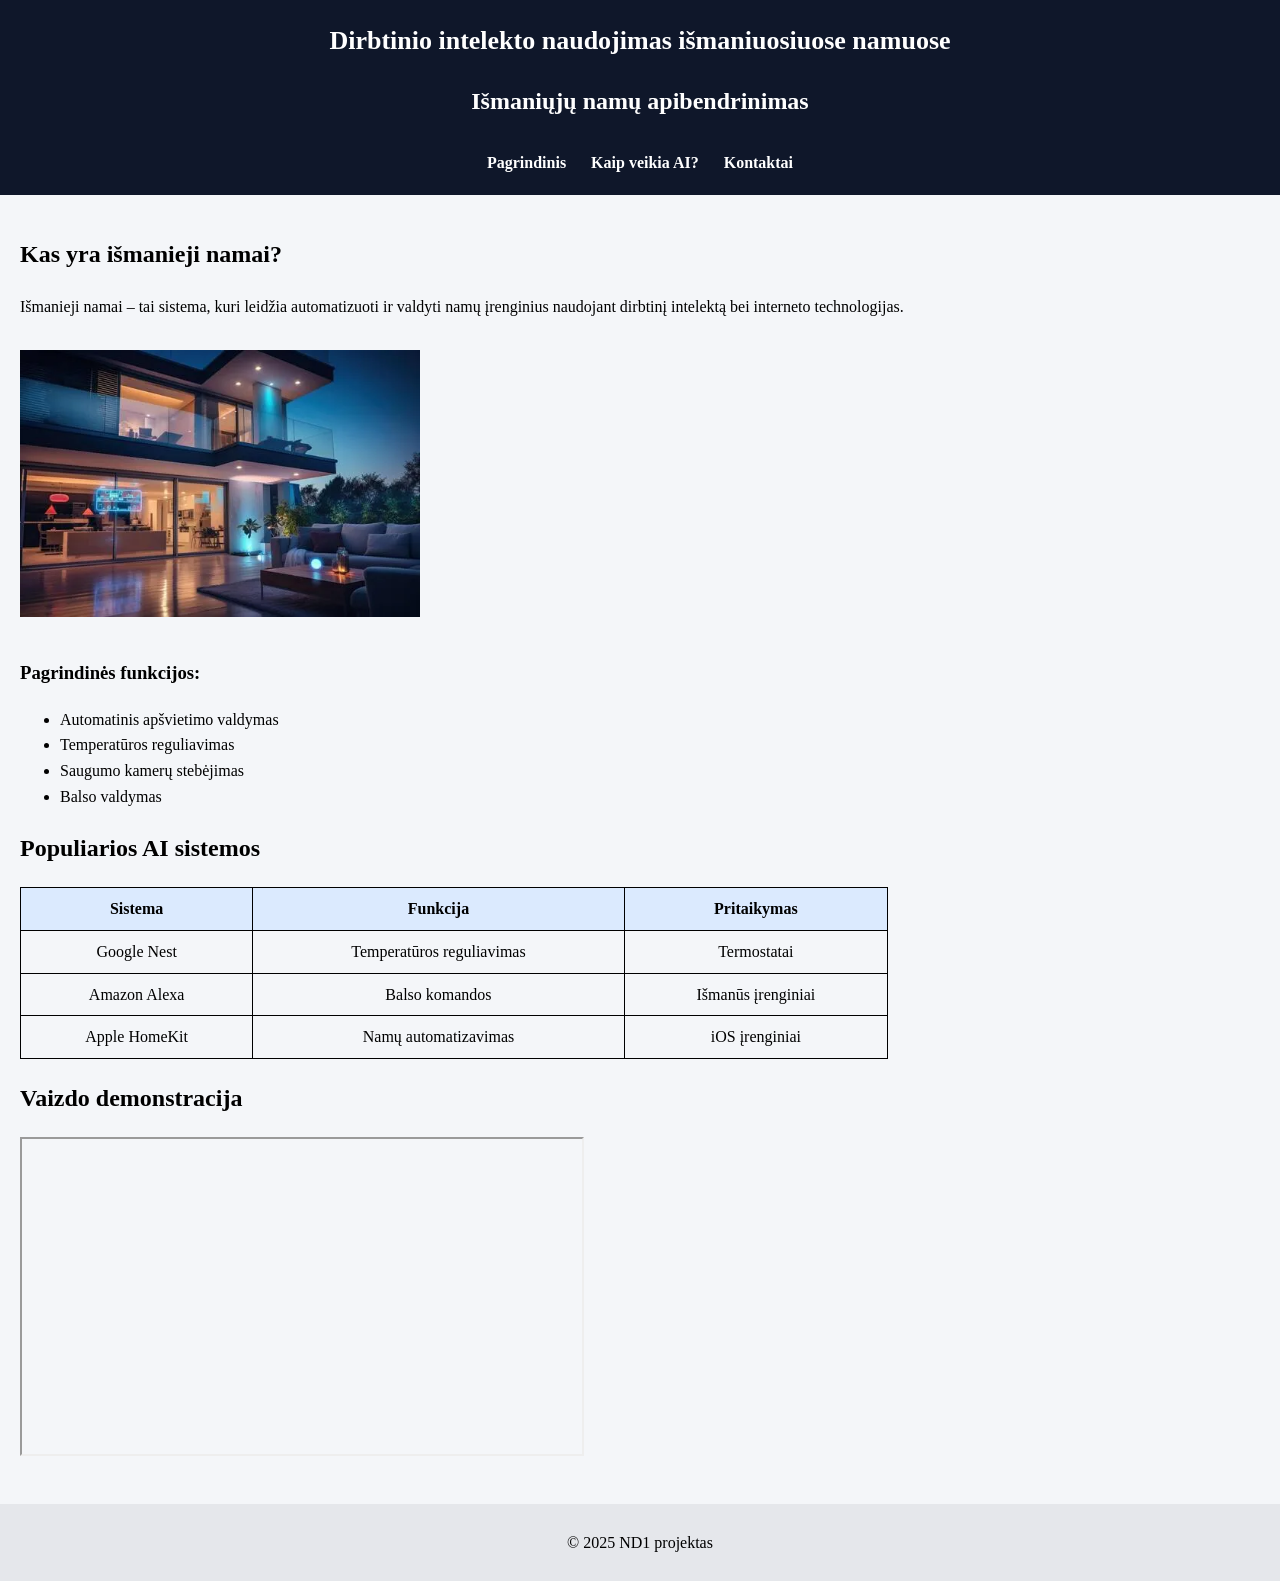
==== index.html @ 7b3bb09f "Add files via upload" ====
<!DOCTYPE html>
<html lang="lt">
<head>
    <meta charset="UTF-8">
    <meta name="description" content="Dirbtinio intelekto naudojimas išmaniuosiuose namuose">
    <meta name="keywords" content="AI, išmanieji namai, smart home">
    <meta name="author" content="Vardas Pavardė">
    <meta name="viewport" content="width=device-width, initial-scale=1.0">

    <title>AI išmaniuosiuose namuose | Pagrindinis</title>

    <link rel="stylesheet" href="css/style.css">
</head>

<body>

<header class="site-header">
    <div class="site-title">
        <h1>Dirbtinio intelekto naudojimas išmaniuosiuose namuose</h1>
    </div>
    <h2>Išmaniųjų namų apibendrinimas</h2>
    <nav>
        <ul class="navbar">
            <li><a href="index.html">Pagrindinis</a></li>
            <li><a href="apie.html">Kaip veikia AI?</a></li>
            <li><a href="kontaktai.html">Kontaktai</a></li>
        </ul>
    </nav>
</header>

<main>

<section>
    <h2>Kas yra išmanieji namai?</h2>
    <p>
        Išmanieji namai – tai sistema, kuri leidžia automatizuoti ir valdyti namų įrenginius 
        naudojant dirbtinį intelektą bei interneto technologijas.
    </p>

    <img src="images/smart_home.jpg" alt="Dirbtinio intelekto valdoma išmaniojo namo sistema" class="main-img">

    <h3>Pagrindinės funkcijos:</h3>
    <ul>
        <li>Automatinis apšvietimo valdymas</li>
        <li>Temperatūros reguliavimas</li>
        <li>Saugumo kamerų stebėjimas</li>
        <li>Balso valdymas</li>
    </ul>
</section>

<section>
    <h2>Populiarios AI sistemos</h2>

    <table>
        <thead>
            <tr>
                <th>Sistema</th>
                <th>Funkcija</th>
                <th>Pritaikymas</th>
            </tr>
        </thead>
        <tbody>
            <tr>
                <td>Google Nest</td>
                <td>Temperatūros reguliavimas</td>
                <td>Termostatai</td>
            </tr>
            <tr>
                <td>Amazon Alexa</td>
                <td>Balso komandos</td>
                <td>Išmanūs įrenginiai</td>
            </tr>
            <tr>
                <td>Apple HomeKit</td>
                <td>Namų automatizavimas</td>
                <td>iOS įrenginiai</td>
            </tr>
        </tbody>
    </table>
</section>

<section>
    <h2>Vaizdo demonstracija</h2>
    <iframe width="560" height="315"
        src="https://www.youtube.com/embed/dftKArsWaCs?si=9Y2z4HfXGYEEcBaP"
        title="YouTube video player" 
        allow="accelerometer; autoplay; clipboard-write; encrypted-media; gyroscope; picture-in-picture; web-share"
        referrerpolicy="strict-origin-when-cross-origin"
        allowfullscreen>
    </iframe>
</section>

</main>

<footer>
    <p>&copy; 2025 ND1 projektas</p>
</footer>

</body>
</html>
---- css/style.css ----
body {
    font-family: "Times New Roman", serif;
    margin: 0;
    background-color: #f4f6f9;
    line-height: 1.6;
}

.site-header {
    background-color: #0f172a;
    color: white;
    padding: 20px 0;
    text-align: center;
}

.site-title h1 {
    margin: 0;
    font-size: 26px;
}

.navbar {
    list-style: none;
    display: flex;
    justify-content: center;
    gap: 25px;
    padding: 10px 0 0 0;
    margin: 0;
}

.navbar a {
    color: white;
    text-decoration: none;
    font-weight: bold;
}

.navbar a:hover {
    text-decoration: underline;
}

main {
    padding: 20px;
}

.main-img {
    width: 400px;
    margin: 15px 0;
}

table {
    border-collapse: collapse;
    width: 70%;
    margin-top: 15px;
}

th, td {
    border: 1px solid black;
    padding: 8px;
    text-align: center;
}

th {
    background-color: #dbeafe;
}

form {
    display: flex;
    flex-direction: column;
    width: 300px;
}

input, select, textarea {
    margin-bottom: 10px;
    padding: 6px;
}

button {
    background-color: #1e3a8a;
    color: white;
    padding: 8px;
    border: none;
    cursor: pointer;
}

button:hover {
    background-color: #2563eb;
}

footer {
    text-align: center;
    padding: 10px;
    background-color: #e5e7eb;
    margin-top: 20px;
}
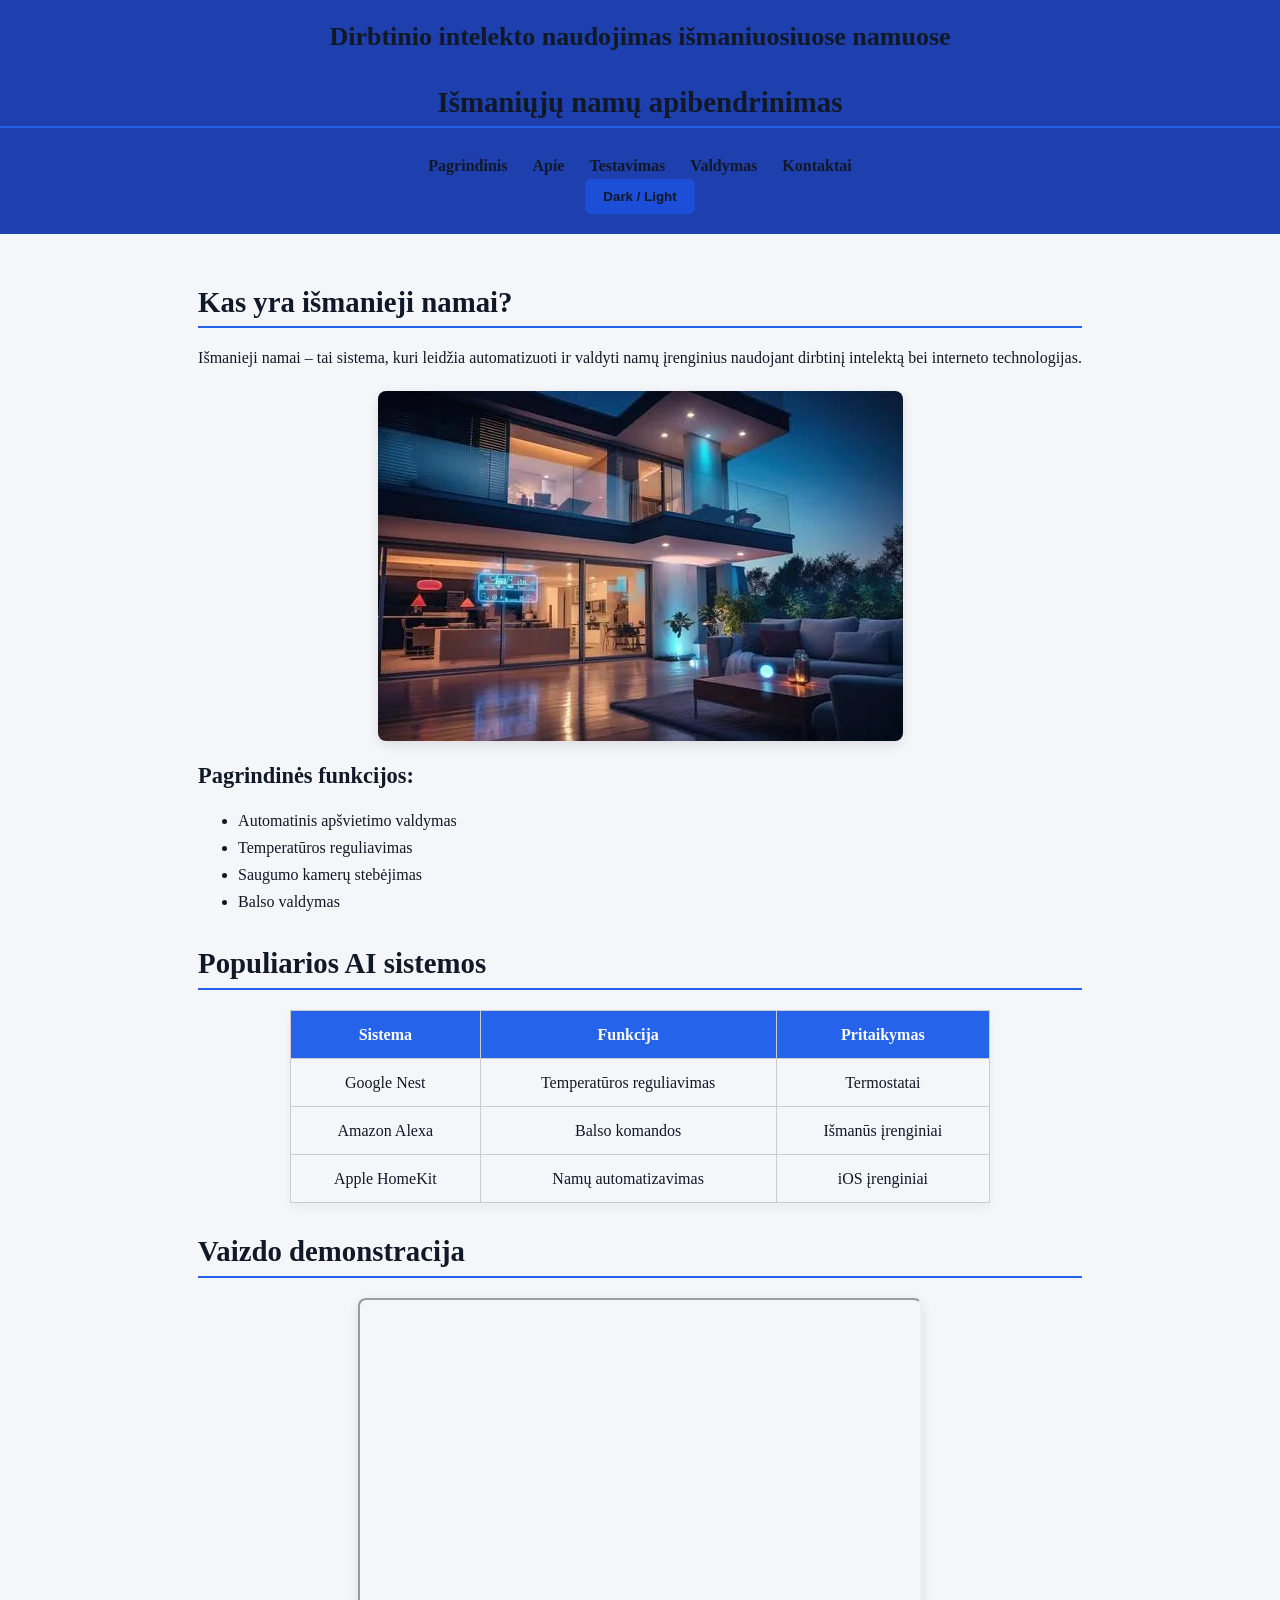
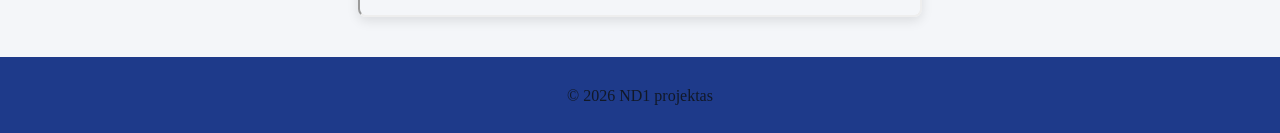
==== commit 672bff4e: "Add files via upload" ====
--- a/index.html
+++ b/index.html
@@ -4,28 +4,39 @@
     <meta charset="UTF-8">
     <meta name="description" content="Dirbtinio intelekto naudojimas išmaniuosiuose namuose">
     <meta name="keywords" content="AI, išmanieji namai, smart home">
-    <meta name="author" content="Vardas Pavardė">
+    <meta name="author" content="Dominykas Juodvalkis">
     <meta name="viewport" content="width=device-width, initial-scale=1.0">
 
     <title>AI išmaniuosiuose namuose | Pagrindinis</title>
 
+    <link rel="stylesheet" href="css/variables.css">
     <link rel="stylesheet" href="css/style.css">
+    <link rel="stylesheet" href="css/components.css">
+    <link rel="stylesheet" href="css/layout.css">
 </head>
 
-<body>
+<body class="with-transition">
 
 <header class="site-header">
     <div class="site-title">
         <h1>Dirbtinio intelekto naudojimas išmaniuosiuose namuose</h1>
     </div>
     <h2>Išmaniųjų namų apibendrinimas</h2>
+
+    <!-- Navigacija -->
     <nav>
         <ul class="navbar">
             <li><a href="index.html">Pagrindinis</a></li>
-            <li><a href="apie.html">Kaip veikia AI?</a></li>
-            <li><a href="kontaktai.html">Kontaktai</a></li>
+            <li><a href="apie.html">Apie</a></li>
+            <li><a href="test.html">Testavimas</a></li>
+            <li><a href="valdymas.html">Valdymas</a></li>
+            <li><a href="kontaktai.html">Kontaktai</a></li>            
         </ul>
     </nav>
+    
+    <div class="theme-toggle">
+        <button onclick="toggleTheme()">Dark / Light</button>
+    </div>
 </header>
 
 <main>
@@ -93,8 +104,9 @@
 </main>
 
 <footer>
-    <p>&copy; 2025 ND1 projektas</p>
+    <p>&copy; 2026 ND1 projektas</p>
 </footer>
 
+<script src="js/script.js"></script>
 </body>
 </html>
--- a/css/variables.css
+++ b/css/variables.css
@@ -0,0 +1,30 @@
+/* ===========================
+   CSS KINTAMIEJI (variables)
+   =========================== */
+
+:root {
+    --main-bg: #f4f6f9;
+    --main-color: #111827;
+    --primary: #1d4ed8;
+    --secondary: #2563eb;
+    --card-bg: #ffffff;
+    --header-bg: #1e40af;
+    --footer-bg: #1e3a8a;
+    
+    --font-family: "Times New Roman", serif;
+    --transition: 0.3s;
+}
+
+/* Dark tema */
+.dark-mode {
+    --main-bg: #0f172a;
+    --main-color: #f4f6f9;
+    --primary: #1d4ed8;
+    --secondary: #3b82f6;
+    --card-bg: #1e293b;
+    --header-bg: #1e293b;
+    --footer-bg: #1e293b;
+
+    --font-family: "Times New Roman", serif;
+    --transition: 0.3s;
+}
--- a/css/style.css
+++ b/css/style.css
@@ -1,18 +1,32 @@
+/* ===========================
+   BENDRI STILIAI
+   =========================== */
+
 body {
-    font-family: "Times New Roman", serif;
+    font-family: var(--font-family);
+    background-color: var(--main-bg);
+    color: var(--main-color);
+    min-height: 100vh;
+    display: flex;
+    flex-direction: column;
+    line-height: 1.6;
     margin: 0;
-    background-color: #f4f6f9;
-    line-height: 1.6;
+}
+
+body.with-transition {
+    transition: background-color var(--transition), color var(--transition);
 }
 
 .site-header {
-    background-color: #0f172a;
-    color: white;
+    background-color: var(--header-bg);
+    color: var(--main-color);
     padding: 20px 0;
     text-align: center;
+    position: relative;
+    transition: background-color var(--transition), color var(--transition);
 }
 
-.site-title h1 {
+.site-header h1 {
     margin: 0;
     font-size: 26px;
 }
@@ -27,7 +41,7 @@
 }
 
 .navbar a {
-    color: white;
+    color: var(--main-color);
     text-decoration: none;
     font-weight: bold;
 }
@@ -37,56 +51,21 @@
 }
 
 main {
-    padding: 20px;
-}
-
-.main-img {
-    width: 400px;
-    margin: 15px 0;
-}
-
-table {
-    border-collapse: collapse;
-    width: 70%;
-    margin-top: 15px;
-}
-
-th, td {
-    border: 1px solid black;
-    padding: 8px;
-    text-align: center;
-}
-
-th {
-    background-color: #dbeafe;
-}
-
-form {
-    display: flex;
-    flex-direction: column;
-    width: 300px;
-}
-
-input, select, textarea {
-    margin-bottom: 10px;
-    padding: 6px;
-}
-
-button {
-    background-color: #1e3a8a;
-    color: white;
-    padding: 8px;
-    border: none;
-    cursor: pointer;
-}
-
-button:hover {
-    background-color: #2563eb;
+    flex: 1;
+    margin: 20px;
+    max-width: 900px;
+    margin: 20px auto;
+    padding: 0 15px;
+    line-height: 1.7;
 }
 
 footer {
+    padding: 10px;
+    background-color: var(--footer-bg);
+    color: var(--main-color);
+    transition: background-color var(--transition), color var(--transition);
+}
+
+footer p{
     text-align: center;
-    padding: 10px;
-    background-color: #e5e7eb;
-    margin-top: 20px;
 }
--- a/css/components.css
+++ b/css/components.css
@@ -0,0 +1,138 @@
+/* ===========================
+   MYGTUKAI
+   =========================== */
+button {
+    background-color: var(--primary);
+    color: var(--main-color);
+    border: none;
+    padding: 10px 18px;
+    cursor: pointer;
+    border-radius: 6px;
+    font-weight: bold;
+    transition: background-color var(--transition), transform var(--transition), box-shadow var(--transition);
+}
+
+button:hover {
+    background-color: var(--secondary);
+    transform: translateY(-2px);
+    box-shadow: 0 4px 12px rgba(0,0,0,0.15);
+}
+
+/* ===========================
+   KORTELĖS / BOX
+   =========================== */
+.card, .box {
+    background-color: var(--card-bg);
+    color: var(--main-color);
+    padding: 18px;
+    border-radius: 12px;
+    text-align: left;
+    box-shadow: 0 4px 15px rgba(0,0,0,0.1);
+    transition: transform var(--transition), box-shadow var(--transition);
+}
+
+.card:hover, .box:hover {
+    transform: translateY(-4px);
+    box-shadow: 0 6px 20px rgba(0,0,0,0.15);
+}
+
+/* ===========================
+   FORMOS
+   =========================== */
+form {
+    display: flex;
+    flex-direction: column;
+    width: 300px;
+}
+
+input, select, textarea {
+    margin-bottom: 10px;
+    padding: 8px;
+    border-radius: 5px;
+    border: 1px solid #ccc;
+}
+
+textarea {
+    resize: vertical;
+}
+
+/* ===========================
+   LENTELĖS
+   =========================== */
+table {
+    width: 100%;
+    max-width: 700px;
+    margin: 20px auto;
+    border-collapse: collapse;
+    box-shadow: 0 4px 10px rgba(0,0,0,0.05);
+}
+
+th, td {
+    border: 1px solid #ccc;
+    padding: 10px 12px;
+    text-align: center;
+}
+
+th {
+    background-color: var(--secondary);
+    color: white;
+    font-weight: bold;
+}
+
+/* ===========================
+   Antrštės
+   =========================== */
+h1, h2, h3 {
+    color: var(--main-color);
+    margin-bottom: 15px;
+    line-height: 1.3;
+}
+
+h1 {
+    font-size: 2.2rem;
+    text-align: center;
+}
+
+h2 {
+    font-size: 1.8rem;
+    border-bottom: 2px solid var(--secondary);
+    padding-bottom: 5px;
+    margin-top: 30px;
+}
+
+h3 {
+    font-size: 1.4rem;
+    margin-top: 20px;
+}
+
+/* ===========================
+   Tekstas
+   =========================== */
+p {
+    margin-bottom: 15px;
+    text-align: justify;
+    text-justify: inter-word;
+    color: var(--main-color);
+}
+
+/* ===========================
+   Paveikslėliai
+   =========================== */
+img.main-img {
+    display: block;
+    margin: 20px auto;
+    max-width: 100%;
+    border-radius: 8px;
+    box-shadow: 0 4px 12px rgba(0,0,0,0.1);
+}
+
+/* ===========================
+   Vaizdai
+   =========================== */
+iframe {
+    display: block;
+    margin: 20px auto;
+    max-width: 100%;
+    border-radius: 8px;
+    box-shadow: 0 4px 12px rgba(0,0,0,0.1);
+}
--- a/css/layout.css
+++ b/css/layout.css
@@ -0,0 +1,40 @@
+/* ===========================
+   GRID (test.html)
+   =========================== */
+.grid-container {
+    display: grid;
+    grid-template-columns: repeat(3, 1fr);
+    gap: 20px;
+    padding: 20px;
+}
+
+/* FLEX (valdymas.html) */
+.flex-container {
+    display: flex;
+    justify-content: space-around;
+    gap: 20px;
+    padding: 20px;
+}
+
+/* RESPONSIVE DESIGN */
+
+/* Tablet */
+@media (max-width: 768px) {
+    .grid-container {
+        grid-template-columns: repeat(2, 1fr);
+    }
+    .flex-container {
+        flex-direction: column;
+        align-items: center;
+    }
+}
+
+/* Mobile */
+@media (max-width: 480px) {
+    .grid-container {
+        grid-template-columns: 1fr;
+    }
+    .box {
+        width: 100%;
+    }
+}
